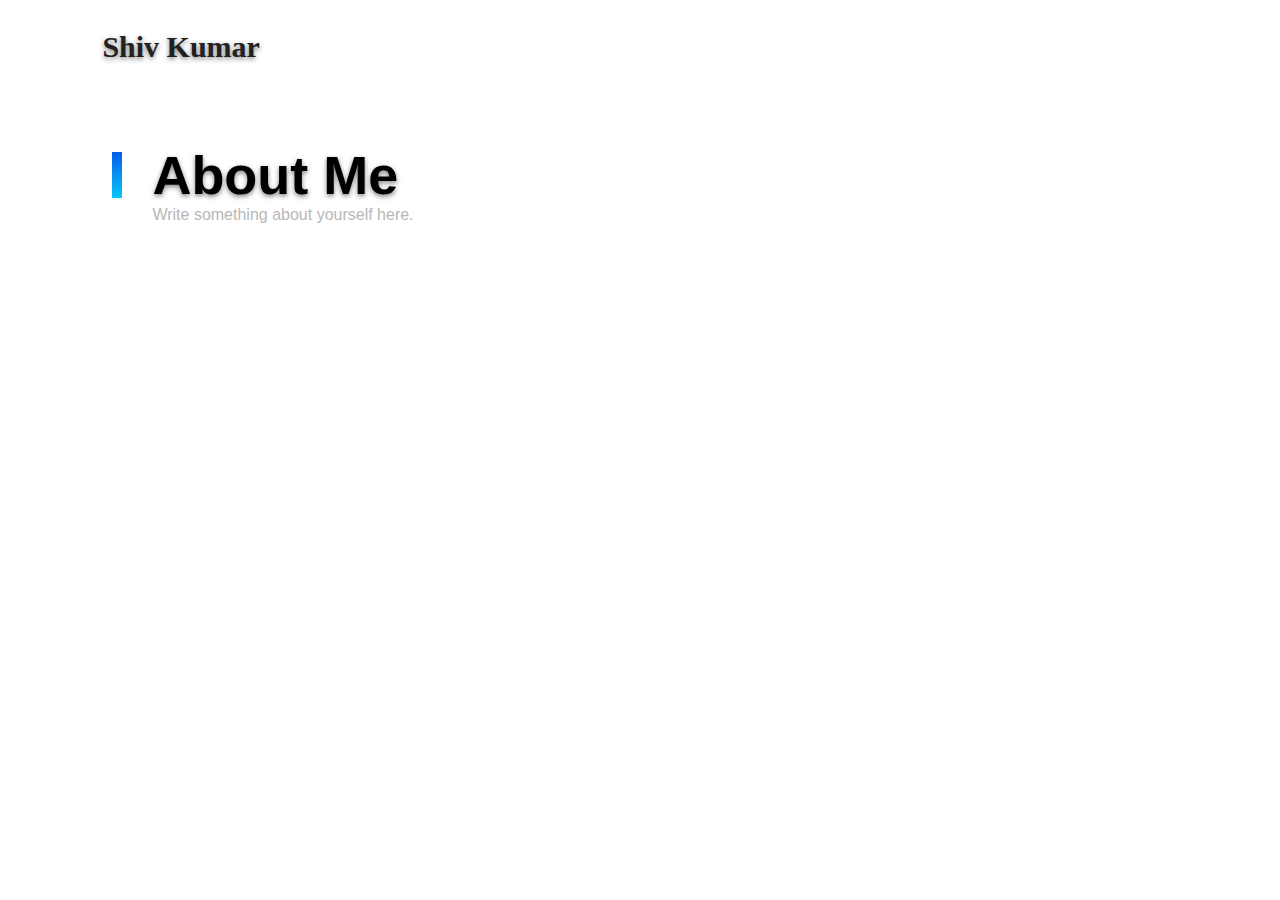
==== about.html @ 74ff319a "adding about contact and projects page" ====
<!DOCTYPE html>
<html lang="en">
<head>
  <meta charset="utf-8">
  <meta name="viewport" content="width=device-width, initial-scale=1">
  <title>About Me</title>
  <link rel="stylesheet" href="index.css">
</head>
<body>
  <div class="container">
    <div class="navbar">
      <label class="logo">Shiv Kumar</label>
      <nav>
        <!-- Navigation menu -->
      </nav>
    </div>

    <div class="row">
      <div class="col-1">
        <h2>About Me</h2>
        <p>Write something about yourself here.</p>
      </div>
      <div class="col-2">
        <!-- Your image or additional content here -->
      </div>
    </div>
  </div>
</body>
</html>
---- index.css ----
* {
    padding: 0;
    margin: 0;
    font-family: sans-serif;
}

.container {
    width: 100%;
    min-height: 100vh;
    padding-left: 8%;
    padding-right: 8%;
    box-sizing: border-box;
    overflow: hidden;
}

.navbar {
    width: 100%;
    display: flex;
    align-items: center;
}

label.logo {
    color: #212121;
    font-size: 30px;
    font-family: 'Comforter', cursive;
    font-weight: bold;
    cursor: pointer;
    margin: 30px 0;
    text-shadow: 0 2px 5px rgba(0, 0, 0, 0.5);
}

.menu-icon {
    width: 25px;
    cursor: pointer;
    display: none;
}

nav {
    flex: 1;
    text-align: right;
}

nav ul li {
    list-style: none;
    display: inline-block;
    margin-right: 30px;

}

nav ul li a {
    text-decoration: none;
    color: #000;
    font-size: 20px;
}

nav ul li a:hover {

    /* color: #045de9; */
    color: #09c6f9;

}

.row {
    display: flex;
    justify-content: space-between;
    align-items: center;
    margin: 50px 0;
}

.col-1 {
    flex-basis: 40%;
    position: relative;
    margin-left: 50px;
}

.col-1 h2 {
    font-size: 54px;
    text-shadow: 0 2px 5px rgba(0, 0, 0, 0.5);
}

.col-1 h3 {
    font-size: 30px;
    color: #707070;
    font-weight: 100;
    margin: 20px 0 10px;
}

.col-1 p {
    font-size: 16px;
    color: #b7b7b7;
    font-weight: 100;
}

.col-1 h4 {
    margin: 30px 0;
    font-size: 20px;
}

button {
    width: 140px;
    border: 0;
    padding: 12px 10px;
    outline: none;
    color: #fff;
    background: linear-gradient(to right, #09c6f9, #045de9);
    /* background: linear-gradient(to right, #fb5283, #ff3527); */
    border-radius: 6px;
    cursor: pointer;
    transition: 0.5s;
}

button:hover {
    /* background: linear-gradient(to right, #ff3527, #fb5283); */
    background: linear-gradient(to right, #045de9, #09c6f9);
}

.col-1::after {
    content: '';
    width: 10px;
    height: 58%;
    background: linear-gradient(#045de9, #09c6f9);
    position: absolute;
    left: -40px;
    top: 8px;
}

.col-2 {
    position: relative;
    flex-basis: 60%;
    display: flex;
    align-items: center;
}

.col-2 .controller {
    width: 70%;
}

.color-box {
    position: absolute;
    right: 0;
    top: 0;
    background-color: #045de9;
    background-image: linear-gradient(280deg, #045de9 0%, #09c6f9 74%);
    /* background: linear-gradient(to right, #fb5283, #ff3527); */
    border-radius: 20px 0 0 20px;
    height: 100%;
    width: 80%;
    z-index: -1;
    transform: translateX(150px);
}

.add-btn i {
    width: 35px;
    margin-bottom: 5px;
}

.add-btn {
    text-align: center;
    cursor: pointer;
    margin-left: 30px;
    text-shadow: #000;
    
}
.icons{
    font-size:25px;
    color: white;
    
}

.social-links {
    font-size: 25px;
    cursor: pointer;
    text-align: center;
}

@media only screen and (max-width:700px) {

    nav ul {
        width: 60%;
        min-height: fit-content;
        /* background: linear-gradient(to right, #fb5283, #ff3527); */
        /* background: linear-gradient(to right, #045de9, #09c6f9); */
        background: #000;
        opacity: 0.7;
        position: absolute;
        border-radius: 10px;
        top: 75px;
        bottom: 100px;
        right: 0;
        z-index: 2;
    }

    nav ul li {
        display: block;
        margin-top: 10px;
        margin-bottom: 10px;
    }

    nav ul li a {
        color: #fff;
    }

    .menu-icon {
        display: block;
    }

    #menuList {
        overflow: hidden;
        transition: 00.5s;
    }

    .row {
        flex-direction: column-reverse;
        margin: 10px 0;
    }

    .col-2 {
        flex-basis: 100%;
        margin-bottom: 50px;
    }
    .col-2 .icons {
        font-size: 12px;
        margin-bottom: 5px;
        
    }

    .col-2 .controller {
        width: 77%;
    }

    .color-box {
        transform: translateX(75px);
    }
   
    .col-1 {
        flex-basis: 100%;
    }

    .col-1 h2 {
        font-size: 35px;
    }

    .col-1 h3 {
        font-size: 15px;
    }

}
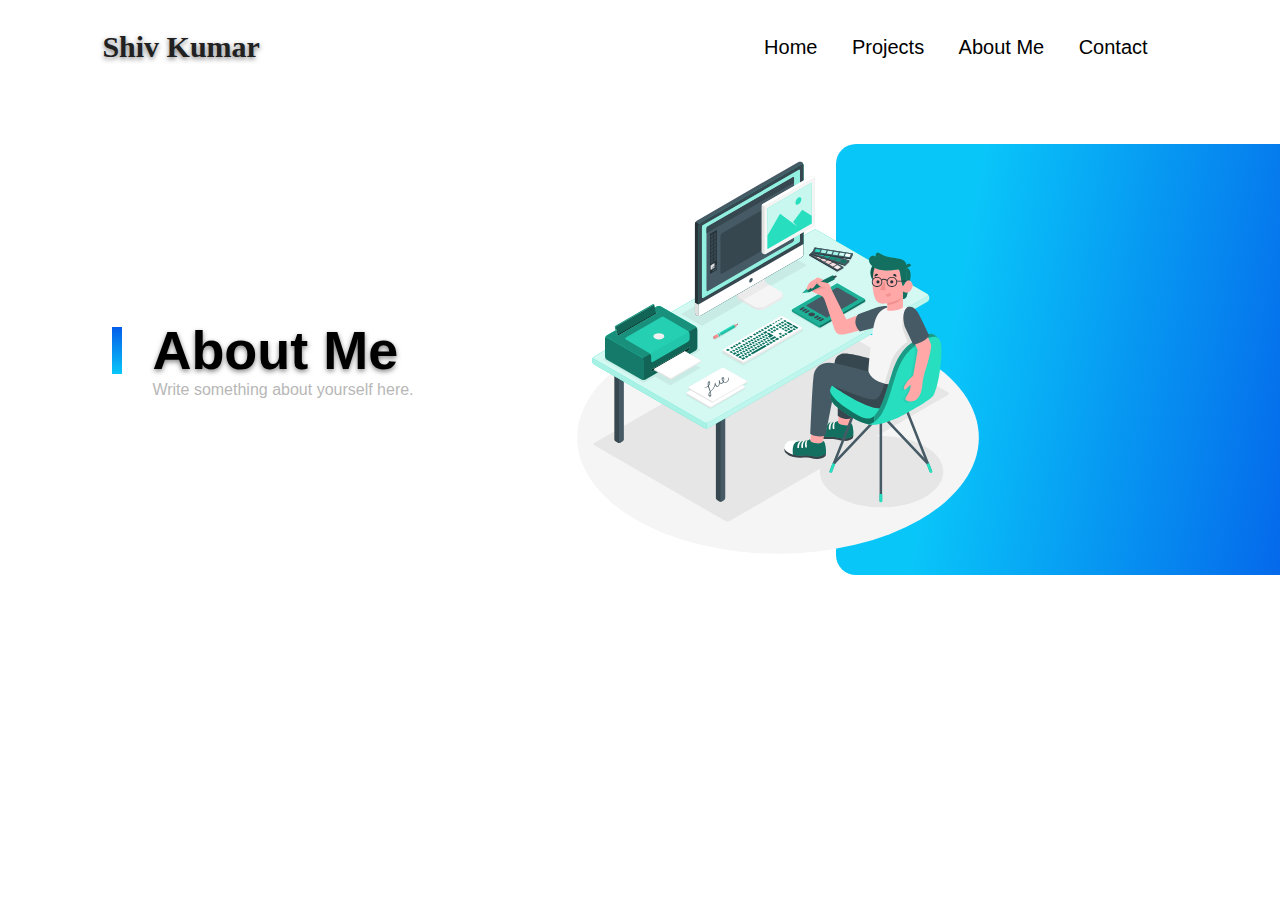
==== commit 34cbadc0: "adding new images" ====
--- a/about.html
+++ b/about.html
@@ -9,11 +9,17 @@
 <body>
   <div class="container">
     <div class="navbar">
-      <label class="logo">Shiv Kumar</label>
-      <nav>
-        <!-- Navigation menu -->
-      </nav>
-    </div>
+        <label class="logo">Shiv Kumar</label>
+        <nav>
+          <ul id="menuList">
+            <li><a class="active" href="index.html">Home</a></li>
+            <li><a href="projects.html">Projects</a></li>
+            <li><a href="about.html">About Me</a></li>
+            <li><a href="contact.html">Contact</a></li>
+          </ul>
+        </nav>
+        <div class="menu-icon"> <i class="fa fa-bars" onclick="toggleMenu()"></i></div>
+      </div>
 
     <div class="row">
       <div class="col-1">
@@ -21,7 +27,13 @@
         <p>Write something about yourself here.</p>
       </div>
       <div class="col-2">
-        <!-- Your image or additional content here -->
+       
+        <img src="pic1.svg" alt="image" class="controller">
+        <div class="color-box"></div>
+        <!-- <button type="button">
+            Hire me
+        </button> -->
+          
       </div>
     </div>
   </div>
--- a/index.css
+++ b/index.css
@@ -244,4 +244,91 @@
         font-size: 15px;
     }
 
-}  +}  
+
+/* Contact Form */
+.contact-form {
+    text-align: center;
+    margin-bottom: 50px;
+  }
+  
+  .contact-form h2 {
+    margin-bottom: 20px;
+  }
+  
+  .contact-form form input,
+  .contact-form form textarea {
+    width: 100%;
+    padding: 10px;
+    margin-bottom: 10px;
+    border: 1px solid #ccc;
+    border-radius: 5px;
+    box-sizing: border-box;
+  }
+  
+  .contact-form form textarea {
+    resize: vertical;
+  }
+  
+  .contact-form form button {
+    width: 100%;
+    padding: 10px;
+    background-color: #09c6f9;
+    color: white;
+    border: none;
+    border-radius: 5px;
+    cursor: pointer;
+    transition: background-color 0.3s ease;
+  }
+  
+  .contact-form form button:hover {
+    background-color: #045de9;
+  }
+  
+  /* Project Cards */
+  .project-cards {
+    display: flex;
+    justify-content: space-between;
+  }
+  
+  .card {
+    width: calc(33.33% - 20px);
+    margin-bottom: 20px;
+    box-shadow: 0 0 10px rgba(0, 0, 0, 0.1);
+    border-radius: 5px;
+    overflow: hidden;
+  }
+  
+  .card img {
+    width: 100%;
+    height: 200px;
+    object-fit: cover;
+  }
+  
+  .card-content {
+    padding: 20px;
+  }
+  
+  .card-content h3 {
+    margin-bottom: 10px;
+    font-size: 18px;
+  }
+  
+  .card-content p {
+    margin-bottom: 15px;
+  }
+  
+  .card-content a {
+    display: inline-block;
+    padding: 8px 15px;
+    background-color: #09c6f9;
+    color: white;
+    text-decoration: none;
+    border-radius: 5px;
+    transition: background-color 0.3s ease;
+  }
+  
+  .card-content a:hover {
+    background-color: #045de9;
+  }
+  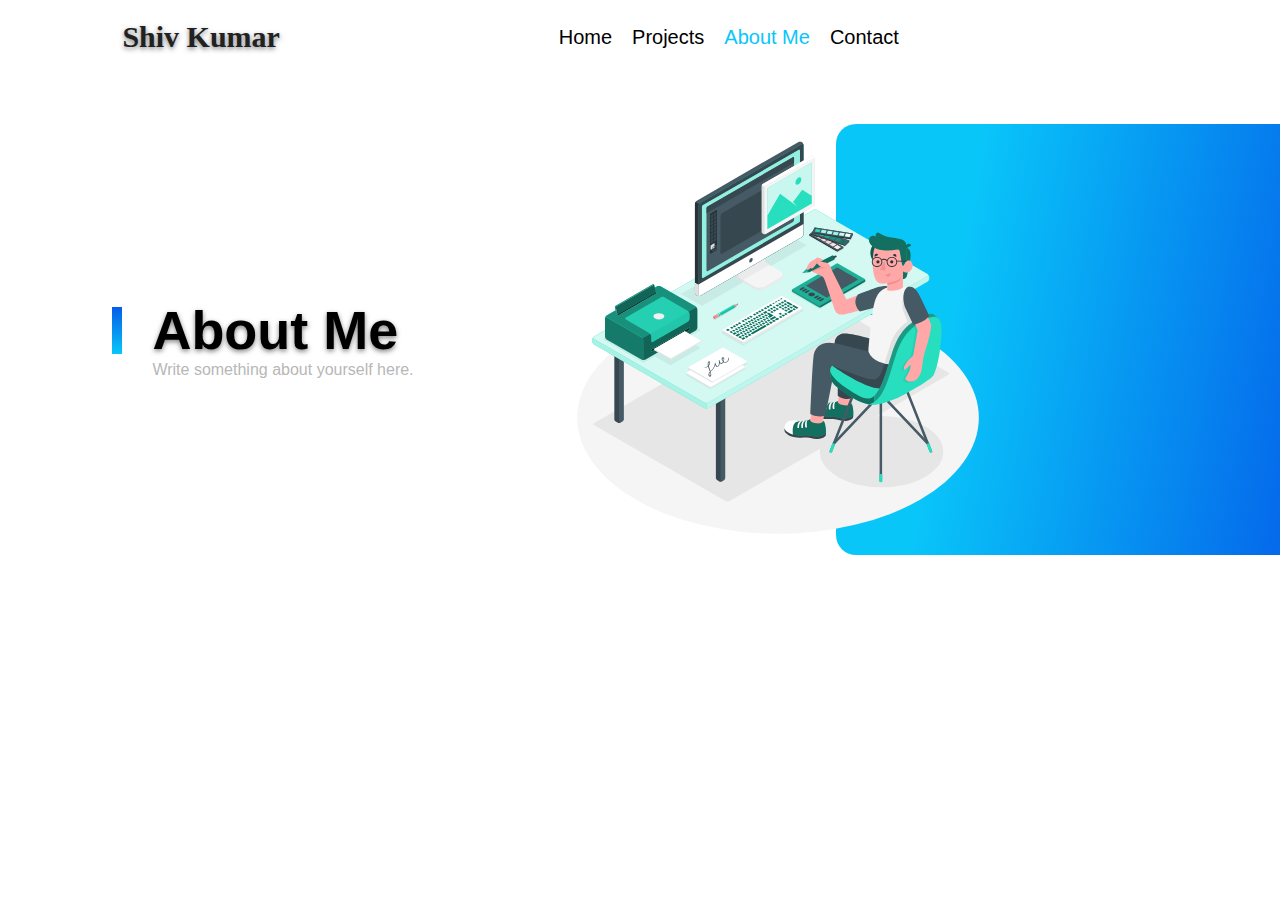
==== commit 29b3e7a2: "changing code for responsiveness" ====
--- a/about.html
+++ b/about.html
@@ -12,9 +12,9 @@
         <label class="logo">Shiv Kumar</label>
         <nav>
           <ul id="menuList">
-            <li><a class="active" href="index.html">Home</a></li>
+            <li><a href="index.html">Home</a></li>
             <li><a href="projects.html">Projects</a></li>
-            <li><a href="about.html">About Me</a></li>
+            <li><a class="active" href="about.html">About Me</a></li>
             <li><a href="contact.html">Contact</a></li>
           </ul>
         </nav>
--- a/index.css
+++ b/index.css
@@ -13,52 +13,71 @@
     overflow: hidden;
 }
 
+/* Navigation Menu */
 .navbar {
     width: 100%;
     display: flex;
     align-items: center;
-}
-
-label.logo {
+    justify-content: space-between;
+    padding: 20px;
+  }
+  
+  .navbar .logo {
     color: #212121;
     font-size: 30px;
     font-family: 'Comforter', cursive;
     font-weight: bold;
     cursor: pointer;
-    margin: 30px 0;
     text-shadow: 0 2px 5px rgba(0, 0, 0, 0.5);
-}
-
-.menu-icon {
-    width: 25px;
-    cursor: pointer;
-    display: none;
-}
-
-nav {
-    flex: 1;
-    text-align: right;
-}
-
-nav ul li {
+  }
+  
+  .navbar nav ul {
     list-style: none;
-    display: inline-block;
-    margin-right: 30px;
-
-}
-
-nav ul li a {
+    margin: 0;
+    padding: 0;
+    display: flex;
+  }
+  
+  .navbar nav ul li {
+    margin-right: 20px;
+  }
+  
+  .navbar nav ul li a {
     text-decoration: none;
     color: #000;
     font-size: 20px;
-}
-
-nav ul li a:hover {
-
-    /* color: #045de9; */
+    transition: color 0.3s ease;
+  }
+  
+  .navbar nav ul li a:hover {
     color: #09c6f9;
-
-}
+  }
+  
+  /* Active Page Indicator */
+  .navbar nav ul li a.active {
+    color: #09c6f9;
+  }
+  
+  /* Responsive Navbar */
+  @media screen and (max-width: 768px) {
+    .navbar {
+      flex-direction: column;
+      padding: 10px;
+    }
+  
+    .navbar .logo {
+      margin-bottom: 20px;
+    }
+  
+    .navbar nav ul {
+      flex-direction: column;
+    }
+  
+    .navbar nav ul li {
+      margin-bottom: 10px;
+    }
+  }
+  
 
 .row {
     display: flex;
@@ -246,6 +265,7 @@
 
 }  
 
+
 /* Contact Form */
 .contact-form {
     text-align: center;
@@ -285,24 +305,26 @@
     background-color: #045de9;
   }
   
-  /* Project Cards */
-  .project-cards {
-    display: flex;
+ /* Project Cards */
+.project-cards {
+    display: flex;
+    flex-wrap: wrap;
     justify-content: space-between;
   }
   
   .card {
     width: calc(33.33% - 20px);
     margin-bottom: 20px;
+    background-color: #fff;
     box-shadow: 0 0 10px rgba(0, 0, 0, 0.1);
     border-radius: 5px;
     overflow: hidden;
-  }
-  
-  .card img {
-    width: 100%;
-    height: 200px;
-    object-fit: cover;
+    transition: background-color 0.3s ease;
+    text-decoration: none;
+  }
+  
+  .card:hover {
+    background-color: #f0f0f0;
   }
   
   .card-content {
@@ -312,10 +334,21 @@
   .card-content h3 {
     margin-bottom: 10px;
     font-size: 18px;
+    color: #333;
   }
   
   .card-content p {
     margin-bottom: 15px;
+    color: #666;
+  }
+  
+  .card-content .github-icon {
+    display: inline-block;
+    color: #09c6f9;
+  }
+  
+  .card-content .github-icon:hover {
+    color: #045de9;
   }
   
   .card-content a {
@@ -331,4 +364,17 @@
   .card-content a:hover {
     background-color: #045de9;
   }
+  
+  /* Responsive adjustments */
+  @media screen and (max-width: 768px) {
+    .card {
+      width: calc(50% - 20px);
+    }
+  }
+  
+  @media screen and (max-width: 576px) {
+    .card {
+      width: calc(100% - 20px);
+    }
+  }
   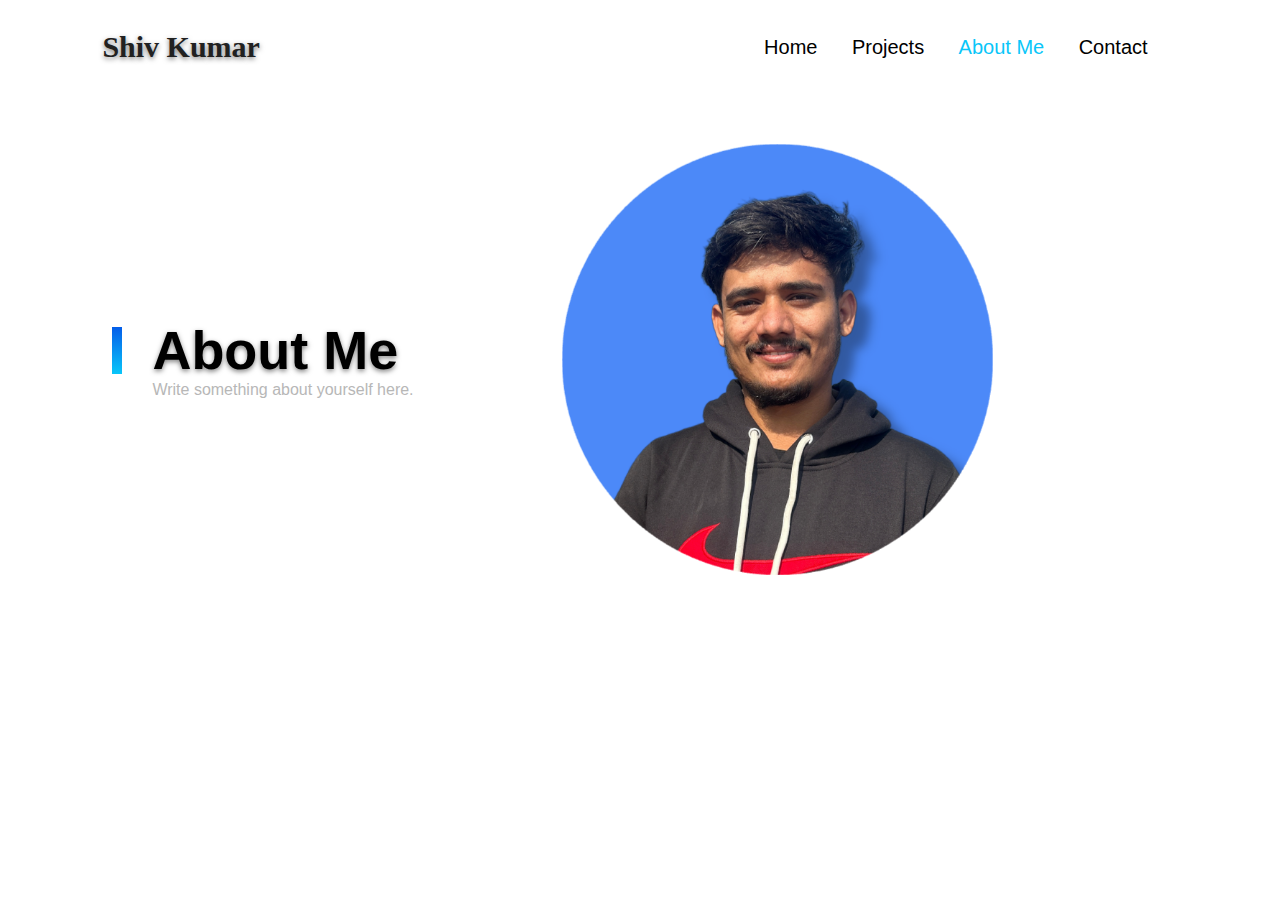
==== commit ffb59201: "adding my images and changing navbar" ====
--- a/about.html
+++ b/about.html
@@ -28,8 +28,8 @@
       </div>
       <div class="col-2">
        
-        <img src="pic1.svg" alt="image" class="controller">
-        <div class="color-box"></div>
+        <img src="shivkumar.png" alt="image" class="controller">
+        
         <!-- <button type="button">
             Hire me
         </button> -->
--- a/index.css
+++ b/index.css
@@ -13,72 +13,56 @@
     overflow: hidden;
 }
 
-/* Navigation Menu */
 .navbar {
     width: 100%;
     display: flex;
     align-items: center;
-    justify-content: space-between;
-    padding: 20px;
-  }
-  
-  .navbar .logo {
+}
+
+label.logo {
     color: #212121;
     font-size: 30px;
     font-family: 'Comforter', cursive;
     font-weight: bold;
     cursor: pointer;
+    margin: 30px 0;
     text-shadow: 0 2px 5px rgba(0, 0, 0, 0.5);
-  }
-  
-  .navbar nav ul {
+}
+
+.menu-icon {
+    width: 25px;
+    cursor: pointer;
+    display: none;
+}
+
+nav {
+    flex: 1;
+    text-align: right;
+}
+
+nav ul li {
     list-style: none;
-    margin: 0;
-    padding: 0;
-    display: flex;
-  }
-  
-  .navbar nav ul li {
-    margin-right: 20px;
-  }
-  
-  .navbar nav ul li a {
+    display: inline-block;
+    margin-right: 30px;
+
+}
+
+nav ul li a {
     text-decoration: none;
     color: #000;
     font-size: 20px;
-    transition: color 0.3s ease;
-  }
-  
-  .navbar nav ul li a:hover {
+}
+
+nav ul li a:hover {
+
+    /* color: #045de9; */
     color: #09c6f9;
-  }
-  
-  /* Active Page Indicator */
-  .navbar nav ul li a.active {
+
+}
+.navbar nav ul li a.active {
     color: #09c6f9;
   }
   
-  /* Responsive Navbar */
-  @media screen and (max-width: 768px) {
-    .navbar {
-      flex-direction: column;
-      padding: 10px;
-    }
-  
-    .navbar .logo {
-      margin-bottom: 20px;
-    }
-  
-    .navbar nav ul {
-      flex-direction: column;
-    }
-  
-    .navbar nav ul li {
-      margin-bottom: 10px;
-    }
-  }
-  
-
 .row {
     display: flex;
     justify-content: space-between;
@@ -190,7 +174,11 @@
     font-size: 25px;
     cursor: pointer;
     text-align: center;
-}
+  }
+  
+  .social-links i {
+    margin: 0 10px; /* Adjust the value as needed */
+  }
 
 @media only screen and (max-width:700px) {
 
@@ -266,6 +254,8 @@
 }  
 
 
+
+
 /* Contact Form */
 .contact-form {
     text-align: center;
@@ -305,76 +295,77 @@
     background-color: #045de9;
   }
   
+
+
  /* Project Cards */
 .project-cards {
-    display: flex;
-    flex-wrap: wrap;
-    justify-content: space-between;
-  }
-  
+  display: flex;
+  flex-wrap: wrap;
+  justify-content: space-between;
+}
+
+.card {
+  width: calc(33.33% - 20px);
+  margin-bottom: 20px;
+  background-color: #fff;
+  box-shadow: 0 0 10px rgba(0, 0, 0, 0.1);
+  border-radius: 5px;
+  overflow: hidden;
+  transition: background-color 0.3s ease;
+  text-decoration: none;
+}
+
+.card:hover {
+  background-color: #f0f0f0;
+}
+
+.card-content {
+  padding: 20px;
+}
+
+.card-content h3 {
+  margin-bottom: 10px;
+  font-size: 18px;
+  color: #333;
+}
+
+.card-content p {
+  margin-bottom: 15px;
+  color: #666;
+}
+
+.card-content .github-icon {
+  display: inline-block;
+  color: #09c6f9;
+}
+
+.card-content .github-icon:hover {
+  color: #045de9;
+}
+
+.card-content a {
+  display: inline-block;
+  padding: 8px 15px;
+  background-color: #09c6f9;
+  color: white;
+  text-decoration: none;
+  border-radius: 5px;
+  transition: background-color 0.3s ease;
+}
+
+.card-content a:hover {
+  background-color: #045de9;
+}
+
+/* Responsive adjustments */
+@media screen and (max-width: 768px) {
   .card {
-    width: calc(33.33% - 20px);
-    margin-bottom: 20px;
-    background-color: #fff;
-    box-shadow: 0 0 10px rgba(0, 0, 0, 0.1);
-    border-radius: 5px;
-    overflow: hidden;
-    transition: background-color 0.3s ease;
-    text-decoration: none;
-  }
-  
-  .card:hover {
-    background-color: #f0f0f0;
-  }
-  
-  .card-content {
-    padding: 20px;
-  }
-  
-  .card-content h3 {
-    margin-bottom: 10px;
-    font-size: 18px;
-    color: #333;
-  }
-  
-  .card-content p {
-    margin-bottom: 15px;
-    color: #666;
-  }
-  
-  .card-content .github-icon {
-    display: inline-block;
-    color: #09c6f9;
-  }
-  
-  .card-content .github-icon:hover {
-    color: #045de9;
-  }
-  
-  .card-content a {
-    display: inline-block;
-    padding: 8px 15px;
-    background-color: #09c6f9;
-    color: white;
-    text-decoration: none;
-    border-radius: 5px;
-    transition: background-color 0.3s ease;
-  }
-  
-  .card-content a:hover {
-    background-color: #045de9;
-  }
-  
-  /* Responsive adjustments */
-  @media screen and (max-width: 768px) {
-    .card {
-      width: calc(50% - 20px);
-    }
-  }
-  
-  @media screen and (max-width: 576px) {
-    .card {
-      width: calc(100% - 20px);
-    }
-  }
-  +    width: calc(50% - 20px);
+  }
+}
+
+@media screen and (max-width: 576px) {
+  .card {
+    width: calc(100% - 20px);
+  }
+}
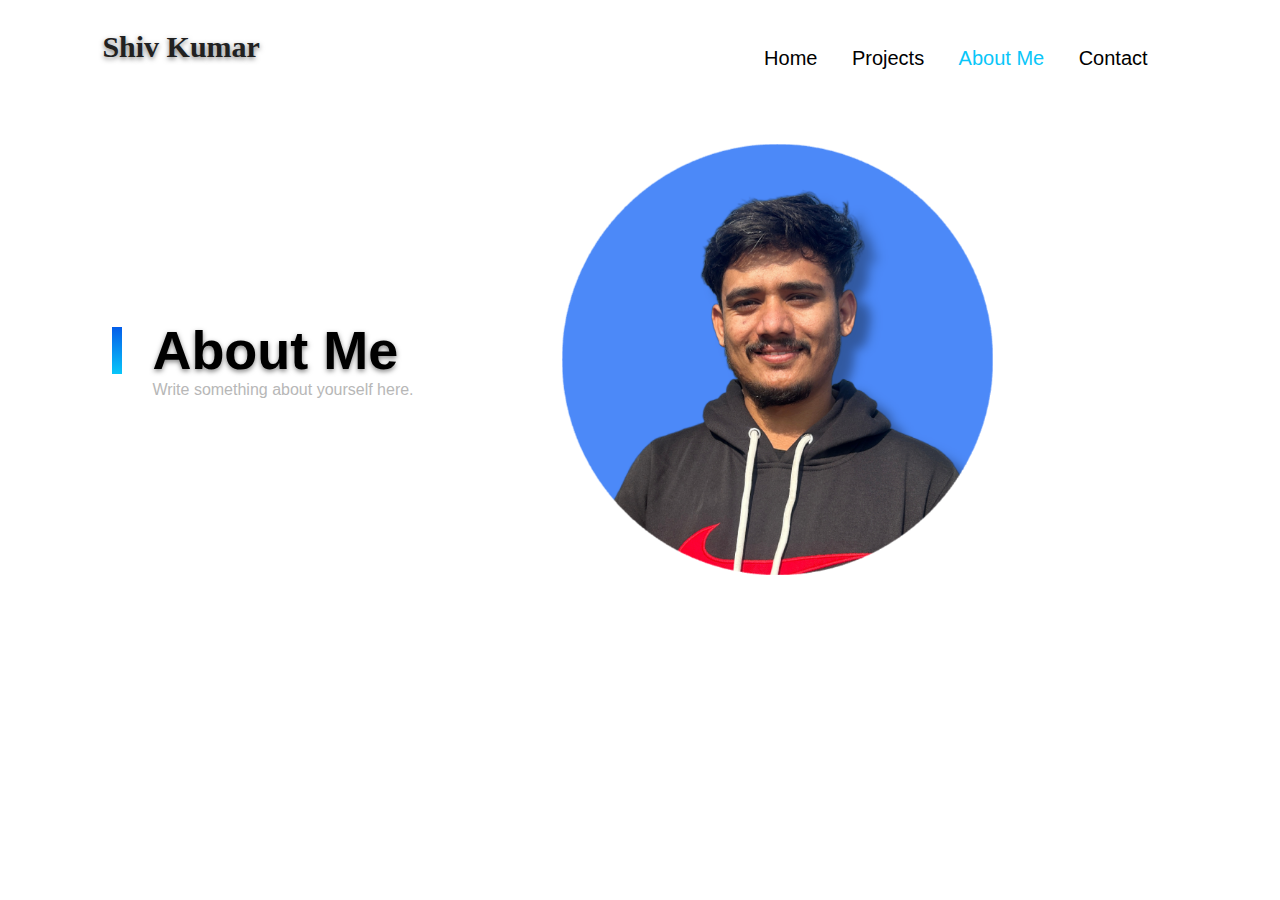
==== commit b8f7c679: "adding script to close dialog box" ====
--- a/about.html
+++ b/about.html
@@ -37,5 +37,37 @@
       </div>
     </div>
   </div>
+
+  <script>
+    var menuList = document.getElementById("menuList");
+var menuIcon = document.querySelector(".menu-icon");
+
+// Initial state
+menuList.style.maxHeight = "0px";
+
+// Function to toggle menu visibility
+function toggleMenu() {
+  if (menuList.style.maxHeight == "0px") {
+    menuList.style.maxHeight = "130px";
+    // Add event listener to close menu on outside click
+    document.body.addEventListener("click", closeMenuOnClickOutside);
+  } else {
+    menuList.style.maxHeight = "0px";
+    // Remove event listener when menu is closed
+    document.body.removeEventListener("click", closeMenuOnClickOutside);
+  }
+}
+
+// Function to close menu when clicked outside
+function closeMenuOnClickOutside(event) {
+  if (!menuIcon.contains(event.target) && !menuList.contains(event.target)) {
+    menuList.style.maxHeight = "0px";
+    // Remove event listener when menu is closed
+    document.body.removeEventListener("click", closeMenuOnClickOutside);
+  }
+}
+  </script>
+
 </body>
+
 </html>
